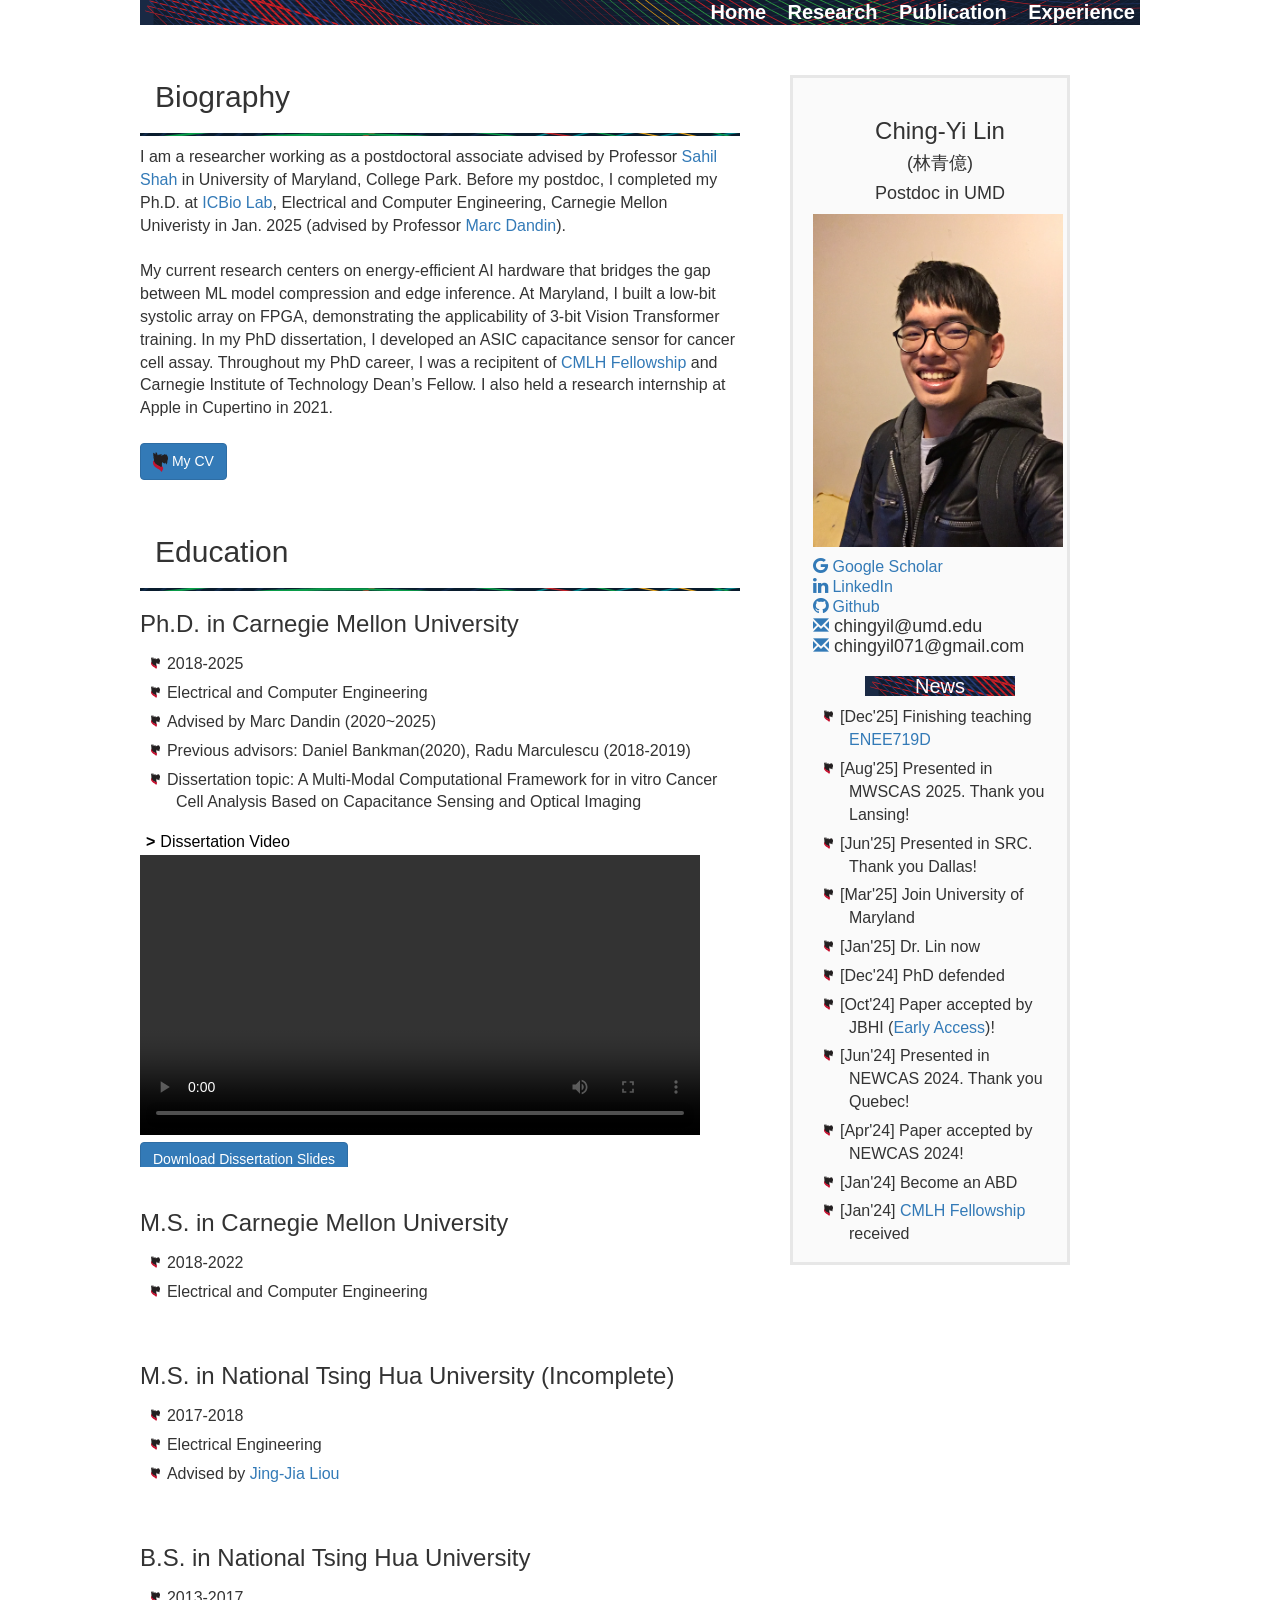
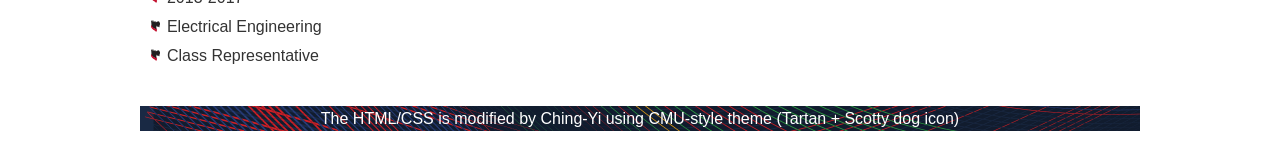
==== index.html @ 14243b30 "Direct copy from andrew" ====
<!--
Design by Bryant Smith
http://www.bryantsmith.com
http://www.aszx.net
email: template [-at-] bryantsmith [-dot-] com
Released under Creative Commons Attribution 2.5 Generic.  In other words, do with it what you please; but please leave the link if you'd be so kind :)

Name       : Simple!
Description: Top naviagation (main), and right naviagation (secondary) with main content in left column
Version    : 1.0
Released   : 20081009
-->


<!DOCTYPE html PUBLIC "-//W3C//DTD XHTML 1.0 Strict//EN" "http://www.w3.org/TR/xhtml1/DTD/xhtml1-strict.dtd">
<html xmlns="http://www.w3.org/1999/xhtml">


<head>
<meta http-equiv="Content-Type" content="text/html; charset=utf-8" />
<link rel="stylesheet" type="text/css" href="style.css" />
<title>Ching-Yi Lin's Personal Website</title>

</head>

<body>
  <div id="main">
  	<div id="header">
    	  <a href="index.html">Home</a>
        <a href="research.html">Research</a>
        <a href="publications.html">Publication</a>
        <a href="experience.html">Experience</a>
    </div>

    <div id="contentColumn">
      <h2>Biography</h2>
      <div class="divider"></div>
      I am a researcher working as a postdoctoral associate advised by Professor <a href="https://ece.umd.edu/clark/faculty/1398/Sahil-Shah">Sahil Shah</a> in University of Maryland, College Park. Before my postdoc, I completed my Ph.D. at <a href="https://icbiolab.org/">ICBio Lab</a>, Electrical and Computer Engineering, Carnegie Mellon Univeristy in Jan. 2025 (advised by Professor <a href="https://www.ece.cmu.edu/directory/bios/dandin-marc.html">Marc Dandin</a>).<br><br>
      My current research centers on energy-efficient AI hardware that bridges the gap between ML model compression and edge inference. At Maryland, I built a low-bit systolic array on FPGA, demonstrating the applicability of 3-bit Vision Transformer training. In my PhD dissertation, I developed an ASIC capacitance sensor for cancer cell assay. Throughout my PhD career, I was a recipitent of <a href="https://www.cs.cmu.edu/cmlh/digital-health-fellows">CMLH Fellowship</a> and Carnegie Institute of Technology Dean’s Fellow. I also held a research internship at Apple in Cupertino in 2021.<br>
      <br>
      <a class="slider-text-inner btn btn-primary btn-learn" href="docs/cv_chingyi.pdf"><img src="images/cmu-scotty-head-scarf-tiny.svg" width="15"> My CV<i class="icon-download4"></i></a>&emsp;
      <br>
      <h2>Education</h2>
      <div class="divider"></div>
      <h3>Ph.D. in Carnegie Mellon University</h3>
      <ul id="phd">
        <li>2018-2025</li>
        <li>Electrical and Computer Engineering</li>
        <li>Advised by Marc Dandin (2020~2025)</li>
        <li>Previous advisors: Daniel Bankman(2020), Radu Marculescu (2018-2019)</li>
        <li>Dissertation topic: A Multi-Modal Computational Framework for in vitro Cancer Cell Analysis Based on Capacitance Sensing and Optical Imaging</li>
      </ul>
      <button type="button" id="videoExperienceButton_home" class="collapsible">Dissertation Video</button>
      <div id="videoExperienceContent_home" class="content" style="display: block;">
          <video width="560" controls>
              <source src="images/ttf625.mp4" type="video/mp4">
          </video>
          <br>
          <a class="slider-text-inner btn btn-primary btn-learn" href="docs/dissertation.pdf">Download Dissertation Slides</a>
      </div>
      <br>
      <h3>M.S. in Carnegie Mellon University</h3>
      <ul>
        <li>2018-2022</li>
        <li>Electrical and Computer Engineering</li>
      </ul>
      <br>
      <h3>M.S. in National Tsing Hua University (Incomplete)</h3>
      <ul>
        <li>2017-2018</li>
        <li>Electrical Engineering</li>
        <li>Advised by <a href="https://www.ee.nthu.edu.tw/jjliou/">Jing-Jia Liou</a></li>
      </ul>
      <br>
      <h3>B.S. in National Tsing Hua University</h3>
      <ul>
        <li>2013-2017</li>
        <li>Electrical Engineering</li>
        <li>Class Representative</li>
      </ul>
      <br>
    </div>

  <div>

  <div id="newsContainer" w3-include-html="news_header.html"></div>

  <!-- Please leave the link(s) in the footer, but please do modify it in any other way you please -->
  <div id="footer">The HTML/CSS is modified by Ching-Yi using CMU-style theme (Tartan + Scotty dog icon)</div>
</div>

<script>
    var coll = document.getElementsByClassName("collapsible");
    var i;
    
    for (i = 0; i < coll.length; i++) {
      coll[i].addEventListener("click", function() {
        this.classList.toggle("active");
        var content = this.nextElementSibling;
        if (content.style.maxHeight){
          content.style.maxHeight = null;
        } else {
          content.style.maxHeight = content.scrollHeight + "px";
        } 
      });
    }

    // document.getElementById("relatedExperienceButton").classList.add("active");  // Optional: add a class for active styling
    // document.getElementById("relatedExperienceContent").style.display = "block";  // Display content
</script>

<script>
    // Ensure the "Related Experience" content is open by default
    // document.getElementById("videoExperienceButton_home").classList.add("active");  // Optional: add 'active' class for styling
    document.getElementById("videoExperienceContent_home").style.display = "block";  // Show the content
    document.getElementById("videoExperienceContent_home").style.maxHeight = document.getElementById("videoExperienceContent_home").scrollHeight + "px";

</script>

<script>
  function includeHTML() {
    var z, i, elmnt, file, xhttp;
    /*loop through a collection of all HTML elements:*/
    z = document.getElementsByTagName("*");
    for (i = 0; i < z.length; i++) {
      elmnt = z[i];
      /*search for elements with a certain attribute:*/
      file = elmnt.getAttribute("w3-include-html");
      if (file) {
        /*make an HTTP request using the attribute value as the file name:*/
        xhttp = new XMLHttpRequest();
        xhttp.onreadystatechange = function() {
          if (this.readyState == 4) {
            if (this.status == 200) {elmnt.innerHTML = this.responseText;}
            if (this.status == 404) {elmnt.innerHTML = "Page not found.";}
            /*remove the attribute, and call this function once more:*/
            elmnt.removeAttribute("w3-include-html");
            includeHTML();
          }
        }      
        xhttp.open("GET", file, true);
        xhttp.send();
        /*exit the function:*/
        return;
      }
    }
  };
// Call the function after page load
document.addEventListener("DOMContentLoaded", includeHTML);
</script>

</body>
</html>
---- style.css ----
/* A Free Design by Bryant Smith (bryantsmith.com) */

body {
	margin: 0;
	padding: 0;
	text-align: left;
	font-family: Verdana, Arial, Helvetica, sans-serif;
	font-size: 16px;
	color: #000000;
	background: #FFFFFF;
	line-height:25px;
}
*
{
  margin: 0 auto 0 auto;
 text-align:left;
 font-size: 16px;
}
 
 
 html, body {
text-align: center;
}
p {text-align: left;}


h1
{
font-size:30px;
font-weight:normal;
padding:10px;
padding-bottom: 20px;
}


h2
{
font-size:26px;
font-weight:normal;
padding-left:15px;
padding-top:35px;
padding-bottom:10px;
}

#main
{
width:1000px;
height:auto;
padding-bottom:20px;
}

#header
{
color:#ffffff;
clear:both;
width:1000px;
height:25px;
background-image:url(images/cmu-tartan-wave-full-color-crop-04.png);
background-repeat:repeat-x;
text-align:right;
line-height:25px;
}

#header a, #header a:visited, #header a:hover
{
font-size:20px;
font-weight:bold;
color:#FFFFFF;
padding-left:12px;
padding-right:5px;
text-decoration:none;
line-height:25px;
}

#footer
{
color:#ffffff;
/* font-size:10px; */
clear:both;
width:1000px;
height:25px;
background-image:url(images/cmu-tartan-wave-full-color-crop-04.png);
background-repeat:repeat-x;
text-align:center;
line-height:25px;
font-weight:normal;
}

#footer a, #footer a:visited, #footer a:hover
{
/* font-size:10px; */
color:#FFFFFF;
text-decoration:none;
line-height:25px;
}




#header a:hover { 
color:#F2EAEA;
border:none;
}

#contentColumn
{
float:left;
width:600px;
}

#navColumn
{
	
float:left;
width:280px;
padding-top:20px;
padding-left:20px;
background-color: #fafafa;
border-color: #e7e7e7;
border-style: solid;
margin: 20px;
margin-top: 50px;
margin-left: 50px;
}

#contentColumn p
{
text-align:left;
line-height:25px;
/* letter-spacing:-1px; */
margin:6px;
}



.divider
{
background-image:url(images/cmu-tartan-wave-full-color-crop-03.png);
width:600px;
height:3px;
margin-bottom:10px;

}
.subHeader
{
margin-top:20px;
margin-bottom:4px;
width:150px;
height:20px;
background-image:url(images/cmu-tartan-wave-full-color-crop-04.png);
text-align:center;
}

.subHeader h3
{
font-size:20px;
line-height:20px;
color:#FFFFFF;
text-align:center;
}

ul,  li
{
text-align:left;
padding:3px;
margin-left: 15px;
list-style-image:url(images/cmu-scotty-head-scarf-tiny.svg);
list-style-position: inside;
text-indent: -25px;
}



a, a:visited
{
text-decoration:none;
color:#9B1313;
}

a:hover
{
color:#9B1313;
border-bottom:dashed 1px #DD6A6A;
}

.collapsible {
	background-color: white;
	color: black;
	cursor: pointer;
	/* padding: 18px; */
	width: 280px;
	border: none;
	text-align: left;
	outline: none;
	/* font-size: 15px; */
}

.active, .collapsible:hover {
	color: darkblue;
}

.collapsible:before {
	content: ">";
	/* color: white; */
	font-weight: bold;
	float: left;
	margin-right: 5px;
}

.active:before {
	content: "v";
}

.content {
	/* padding: 0 18px; */
	max-height: 0;
	overflow: hidden;
	/* transition: max-height 0.2s ease-out; */
	/* background-color: #f1f1f1; */
}
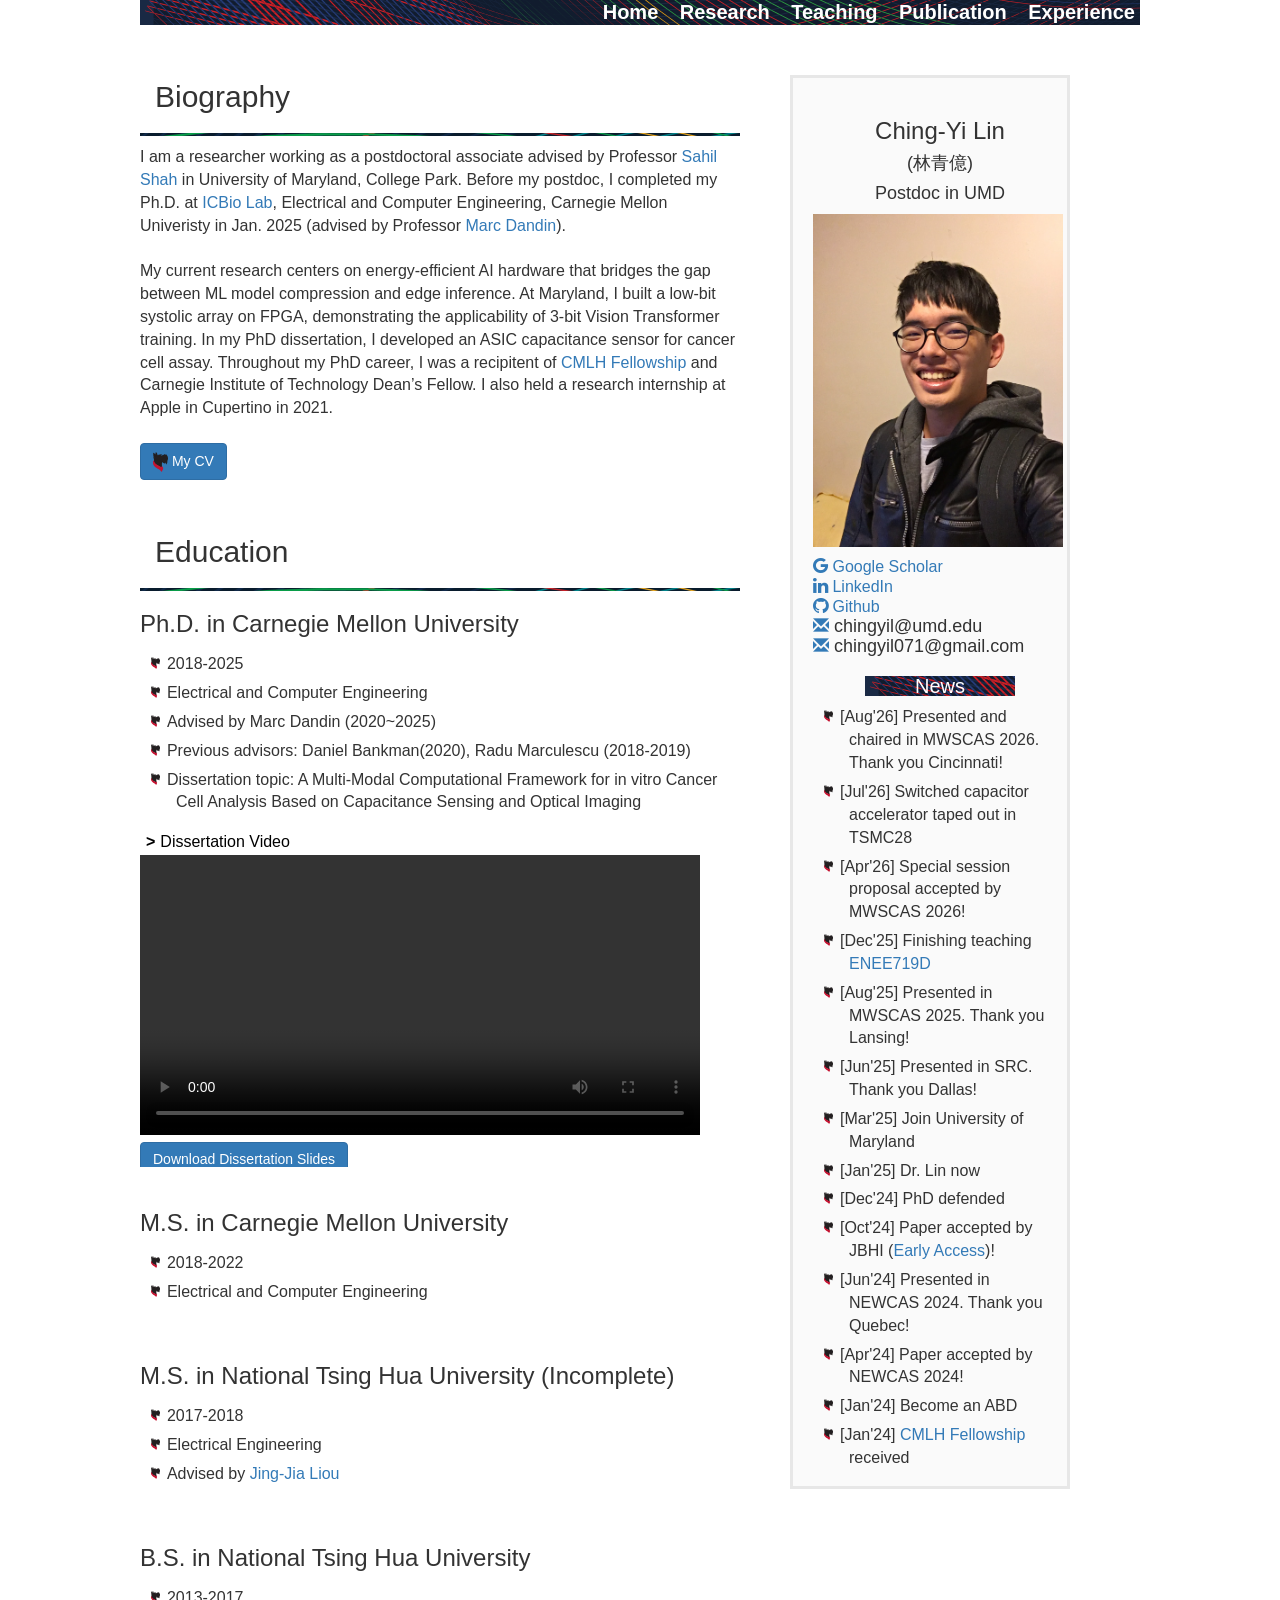
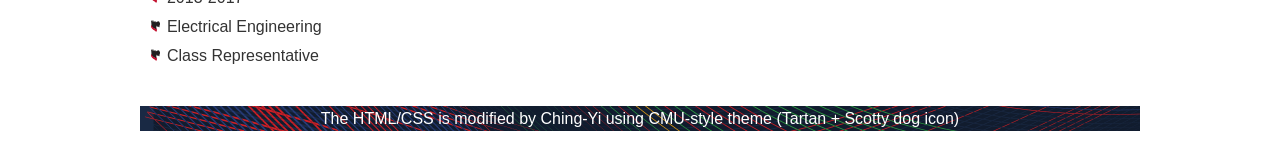
==== commit 6b3aa03f: "Fix top and right headers" ====
--- a/index.html
+++ b/index.html
@@ -28,6 +28,7 @@
   	<div id="header">
     	  <a href="index.html">Home</a>
         <a href="research.html">Research</a>
+        <a href="teaching.html">Teaching</a>
         <a href="publications.html">Publication</a>
         <a href="experience.html">Experience</a>
     </div>
